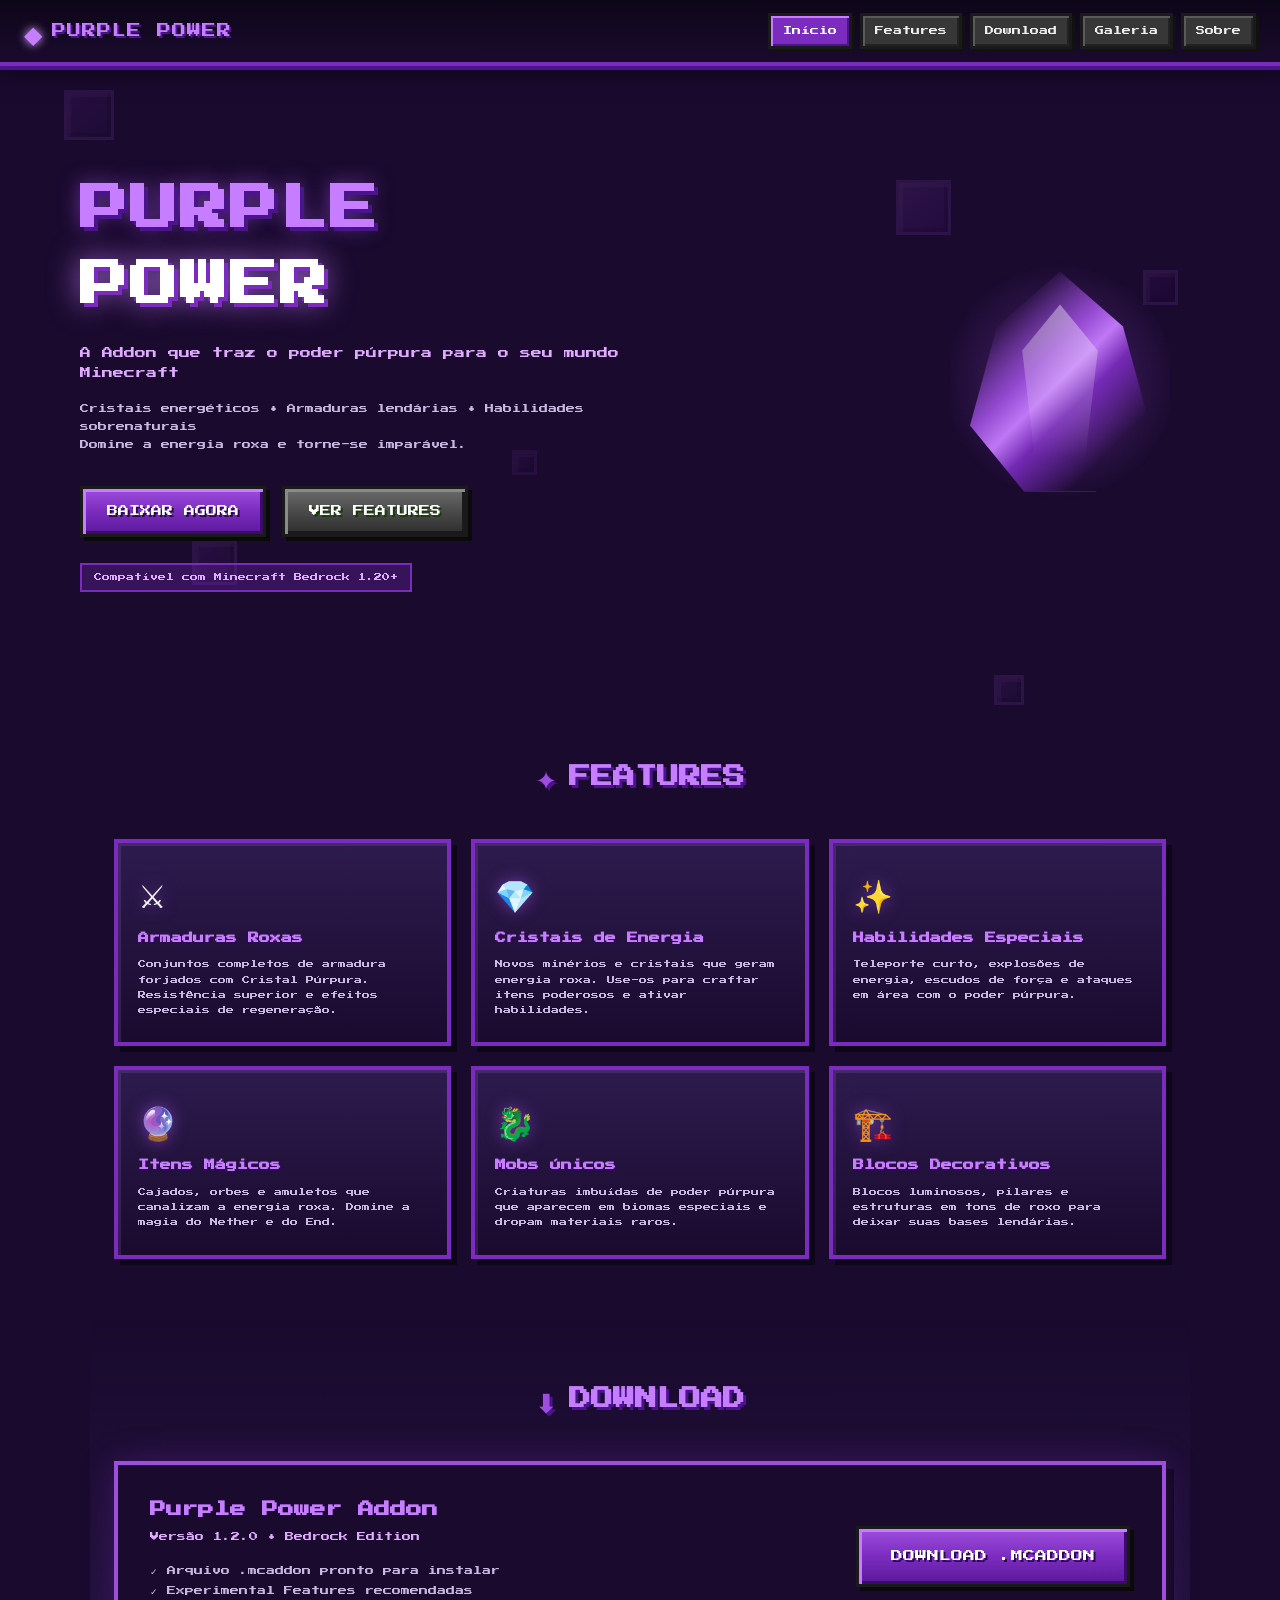
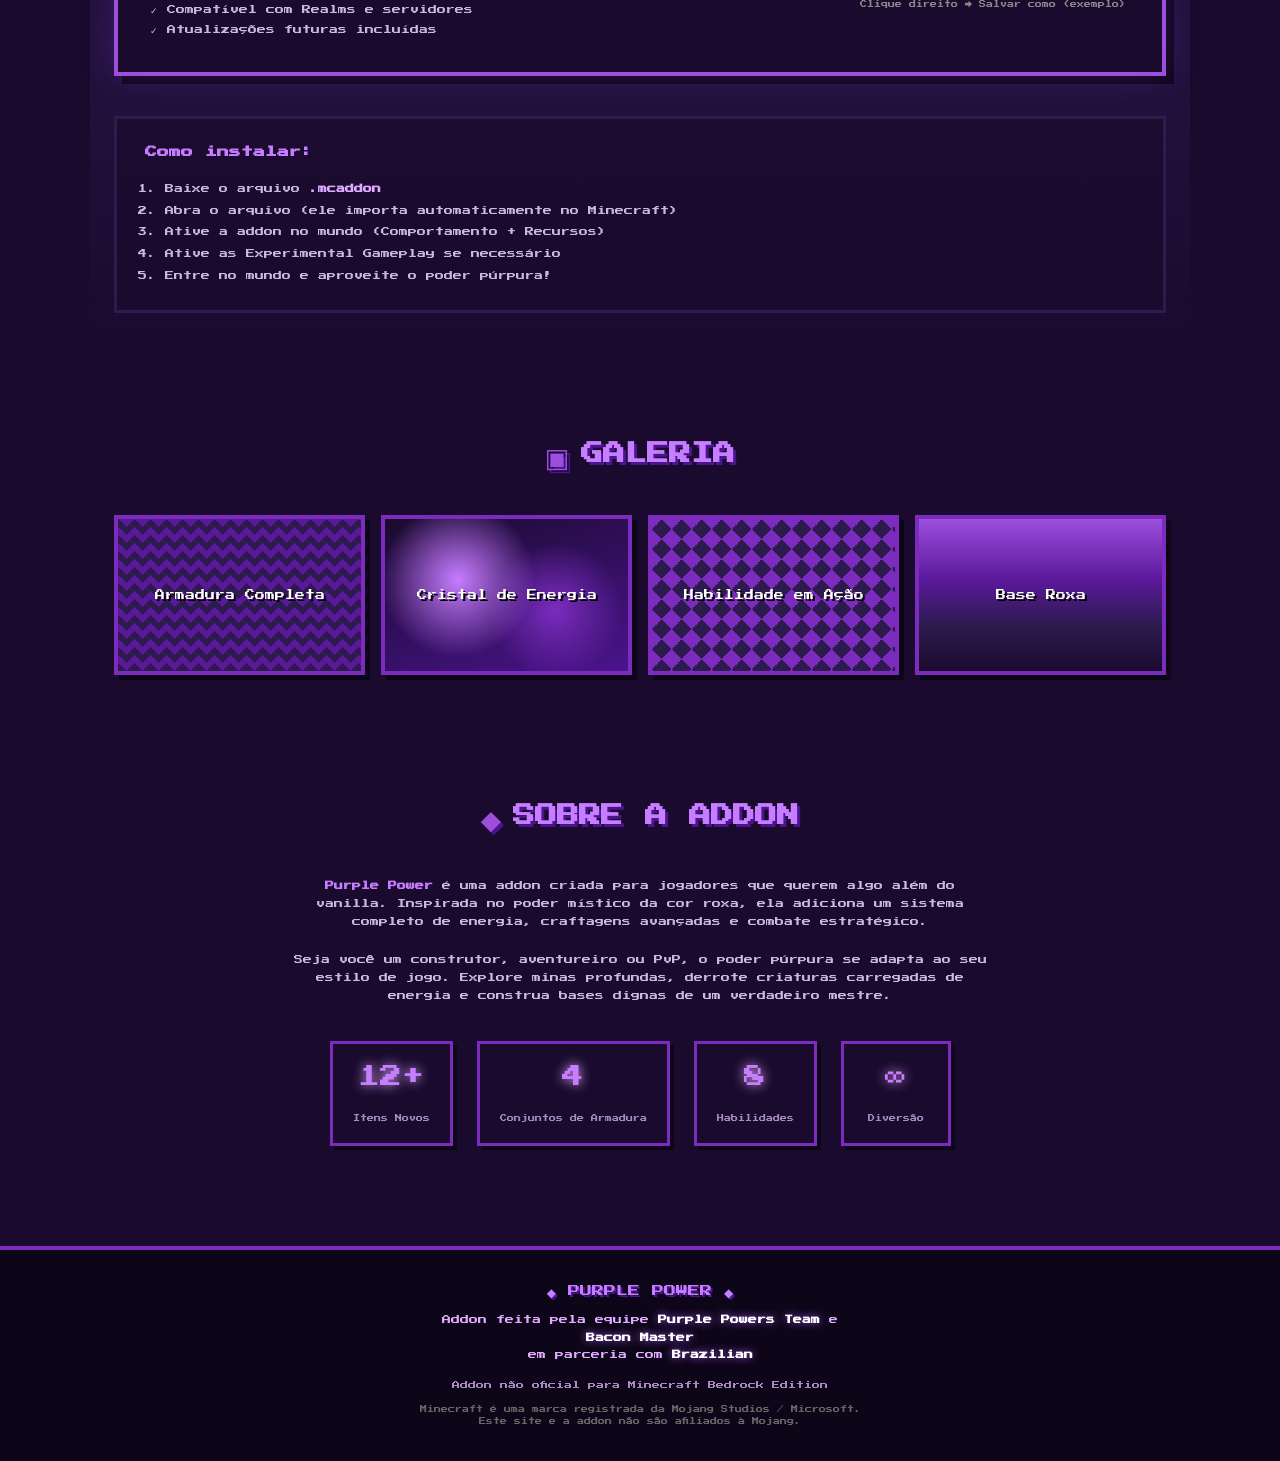
==== index.html @ 964c4b1c "Add files via upload" ====
<!DOCTYPE html>
<html lang="pt-BR">
<head>
  <meta charset="UTF-8">
  <meta name="viewport" content="width=device-width, initial-scale=1.0">
  <title>Purple Power | Addon Minecraft</title>
  <link rel="preconnect" href="https://fonts.googleapis.com">
  <link rel="preconnect" href="https://fonts.gstatic.com" crossorigin>
  <link href="https://fonts.googleapis.com/css2?family=Press+Start+2P&display=swap" rel="stylesheet">
  <link rel="stylesheet" href="styles.css">
</head>
<body>
  <!-- Background particles / blocks -->
  <div class="bg-blocks" aria-hidden="true">
    <div class="block b1"></div>
    <div class="block b2"></div>
    <div class="block b3"></div>
    <div class="block b4"></div>
    <div class="block b5"></div>
    <div class="block b6"></div>
  </div>

  <!-- Header / Navbar -->
  <header class="mc-header">
    <div class="logo">
      <span class="logo-icon">◆</span>
      <span class="logo-text">PURPLE POWER</span>
    </div>
    <nav class="mc-nav">
      <a href="#inicio" class="nav-btn active">Início</a>
      <a href="#features" class="nav-btn">Features</a>
      <a href="#download" class="nav-btn">Download</a>
      <a href="#galeria" class="nav-btn">Galeria</a>
      <a href="#sobre" class="nav-btn">Sobre</a>
    </nav>
  </header>

  <!-- Hero -->
  <section id="inicio" class="hero">
    <div class="hero-content">
      <h1 class="hero-title">
        <span class="title-line">PURPLE</span>
        <span class="title-line power">POWER</span>
      </h1>
      <p class="hero-subtitle">A Addon que traz o poder púrpura para o seu mundo Minecraft</p>
      <p class="hero-desc">
        Cristais energéticos • Armaduras lendárias • Habilidades sobrenaturais<br>
        Domine a energia roxa e torne-se imparável.
      </p>
      <div class="hero-buttons">
        <a href="#download" class="mc-button primary">
          <span class="btn-inner">BAIXAR AGORA</span>
        </a>
        <a href="#features" class="mc-button secondary">
          <span class="btn-inner">VER FEATURES</span>
        </a>
      </div>
      <div class="version-badge">
        Compatível com Minecraft Bedrock 1.20+
      </div>
    </div>
    <div class="hero-visual">
      <div class="crystal-container">
        <div class="crystal"></div>
        <div class="crystal-glow"></div>
      </div>
    </div>
  </section>

  <!-- Features -->
  <section id="features" class="section features">
    <h2 class="section-title">
      <span class="title-icon">✦</span> FEATURES
    </h2>
    <div class="features-grid">
      <div class="feature-card">
        <div class="feature-icon">⚔️</div>
        <h3>Armaduras Roxas</h3>
        <p>Conjuntos completos de armadura forjados com Cristal Púrpura. Resistência superior e efeitos especiais de regeneração.</p>
      </div>
      <div class="feature-card">
        <div class="feature-icon">💎</div>
        <h3>Cristais de Energia</h3>
        <p>Novos minérios e cristais que geram energia roxa. Use-os para craftar itens poderosos e ativar habilidades.</p>
      </div>
      <div class="feature-card">
        <div class="feature-icon">✨</div>
        <h3>Habilidades Especiais</h3>
        <p>Teleporte curto, explosões de energia, escudos de força e ataques em área com o poder púrpura.</p>
      </div>
      <div class="feature-card">
        <div class="feature-icon">🔮</div>
        <h3>Itens Mágicos</h3>
        <p>Cajados, orbes e amuletos que canalizam a energia roxa. Domine a magia do Nether e do End.</p>
      </div>
      <div class="feature-card">
        <div class="feature-icon">🐉</div>
        <h3>Mobs Únicos</h3>
        <p>Criaturas imbuídas de poder púrpura que aparecem em biomas especiais e dropam materiais raros.</p>
      </div>
      <div class="feature-card">
        <div class="feature-icon">🏗️</div>
        <h3>Blocos Decorativos</h3>
        <p>Blocos luminosos, pilares e estruturas em tons de roxo para deixar suas bases lendárias.</p>
      </div>
    </div>
  </section>

  <!-- Download -->
  <section id="download" class="section download">
    <h2 class="section-title">
      <span class="title-icon">⬇</span> DOWNLOAD
    </h2>
    <div class="download-box">
      <div class="download-info">
        <h3>Purple Power Addon</h3>
        <p class="version">Versão 1.2.0 • Bedrock Edition</p>
        <ul class="download-list">
          <li>✓ Arquivo .mcaddon pronto para instalar</li>
          <li>✓ Experimental Features recomendadas</li>
          <li>✓ Compatível com Realms e servidores</li>
          <li>✓ Atualizações futuras incluídas</li>
        </ul>
      </div>
      <div class="download-actions">
        <a href="#" class="mc-button primary large" onclick="alert('Em um site real, este botão baixaria o arquivo .mcaddon')">
          <span class="btn-inner">DOWNLOAD .MCADDON</span>
        </a>
        <p class="download-note">Clique direito → Salvar como (exemplo)</p>
      </div>
    </div>
    <div class="install-steps">
      <h3>Como instalar:</h3>
      <ol>
        <li>Baixe o arquivo <strong>.mcaddon</strong></li>
        <li>Abra o arquivo (ele importa automaticamente no Minecraft)</li>
        <li>Ative a addon no mundo (Comportamento + Recursos)</li>
        <li>Ative as Experimental Gameplay se necessário</li>
        <li>Entre no mundo e aproveite o poder púrpura!</li>
      </ol>
    </div>
  </section>

  <!-- Galeria -->
  <section id="galeria" class="section gallery">
    <h2 class="section-title">
      <span class="title-icon">▣</span> GALERIA
    </h2>
    <div class="gallery-grid">
      <div class="gallery-item">
        <div class="placeholder-img img1">
          <span>Armadura Completa</span>
        </div>
      </div>
      <div class="gallery-item">
        <div class="placeholder-img img2">
          <span>Cristal de Energia</span>
        </div>
      </div>
      <div class="gallery-item">
        <div class="placeholder-img img3">
          <span>Habilidade em Ação</span>
        </div>
      </div>
      <div class="gallery-item">
        <div class="placeholder-img img4">
          <span>Base Roxa</span>
        </div>
      </div>
    </div>
  </section>

  <!-- Sobre -->
  <section id="sobre" class="section about">
    <h2 class="section-title">
      <span class="title-icon">◆</span> SOBRE A ADDON
    </h2>
    <div class="about-content">
      <p>
        <strong>Purple Power</strong> é uma addon criada para jogadores que querem algo além do vanilla.
        Inspirada no poder místico da cor roxa, ela adiciona um sistema completo de energia,
        craftagens avançadas e combate estratégico.
      </p>
      <p>
        Seja você um construtor, aventureiro ou PvP, o poder púrpura se adapta ao seu estilo de jogo.
        Explore minas profundas, derrote criaturas carregadas de energia e construa bases dignas de um verdadeiro mestre.
      </p>
      <div class="stats">
        <div class="stat">
          <span class="stat-num">12+</span>
          <span class="stat-label">Itens Novos</span>
        </div>
        <div class="stat">
          <span class="stat-num">4</span>
          <span class="stat-label">Conjuntos de Armadura</span>
        </div>
        <div class="stat">
          <span class="stat-num">8</span>
          <span class="stat-label">Habilidades</span>
        </div>
        <div class="stat">
          <span class="stat-num">∞</span>
          <span class="stat-label">Diversão</span>
        </div>
      </div>
    </div>
  </section>

  <!-- Footer -->
  <footer class="mc-footer">
    <div class="footer-content">
      <p class="footer-logo">◆ PURPLE POWER ◆</p>
      <p class="footer-credits">
        Addon feita pela equipe <strong>Purple Powers Team</strong> e<br>
        <strong>Bacon Master</strong><br>
        em parceria com <strong>Brazilian</strong>
      </p>
      <p class="footer-text">Addon não oficial para Minecraft Bedrock Edition</p>
      <p class="footer-disclaimer">
        Minecraft é uma marca registrada da Mojang Studios / Microsoft.<br>
        Este site e a addon não são afiliados à Mojang.
      </p>
    </div>
  </footer>

  <script>
    // Smooth scroll e active nav
    document.querySelectorAll('.nav-btn').forEach(btn => {
      btn.addEventListener('click', function(e) {
        document.querySelectorAll('.nav-btn').forEach(b => b.classList.remove('active'));
        this.classList.add('active');
      });
    });

    // Simple parallax on blocks
    window.addEventListener('scroll', () => {
      const scrolled = window.pageYOffset;
      document.querySelectorAll('.block').forEach((block, i) => {
        const speed = (i + 1) * 0.05;
        block.style.transform = `translateY(${scrolled * speed}px) rotate(${scrolled * 0.02}deg)`;
      });
    });
  </script>
</body>
</html>
---- styles.css ----
/* ============================================
   PURPLE POWER - Minecraft Style Website
   ============================================ */

:root {
  --purple-dark: #1a0a2e;
  --purple-mid: #2d1b4e;
  --purple-main: #7b2cbf;
  --purple-bright: #9d4edd;
  --purple-light: #c77dff;
  --purple-glow: #e0aaff;
  --mc-green: #3c8527;
  --mc-green-dark: #2a641c;
  --mc-brown: #5c4033;
  --mc-gray: #373737;
  --mc-light: #c6c6c6;
  --text-white: #f0f0f0;
  --text-shadow: #1a1a1a;
}

* {
  margin: 0;
  padding: 0;
  box-sizing: border-box;
}

html {
  scroll-behavior: smooth;
}

body {
  font-family: 'Press Start 2P', system-ui, monospace;
  background: var(--purple-dark);
  color: var(--text-white);
  line-height: 1.6;
  overflow-x: hidden;
  min-height: 100vh;
  image-rendering: pixelated;
  -webkit-font-smoothing: none;
}

/* Background floating blocks */
.bg-blocks {
  position: fixed;
  inset: 0;
  pointer-events: none;
  z-index: 0;
  overflow: hidden;
}

.block {
  position: absolute;
  width: 40px;
  height: 40px;
  background: linear-gradient(135deg, var(--purple-main), var(--purple-mid));
  border: 3px solid var(--purple-bright);
  opacity: 0.15;
  box-shadow: 
    inset 4px 4px 0 rgba(255,255,255,0.2),
    inset -4px -4px 0 rgba(0,0,0,0.3);
}

.b1 { top: 10%; left: 5%; width: 50px; height: 50px; }
.b2 { top: 30%; right: 8%; width: 35px; height: 35px; background: linear-gradient(135deg, #5a189a, #240046); }
.b3 { top: 60%; left: 15%; width: 45px; height: 45px; }
.b4 { top: 75%; right: 20%; width: 30px; height: 30px; }
.b5 { top: 20%; left: 70%; width: 55px; height: 55px; background: linear-gradient(135deg, #9d4edd, #5a189a); }
.b6 { top: 50%; left: 40%; width: 25px; height: 25px; opacity: 0.1; }

/* ========== HEADER ========== */
.mc-header {
  position: sticky;
  top: 0;
  z-index: 100;
  display: flex;
  justify-content: space-between;
  align-items: center;
  padding: 12px 24px;
  background: linear-gradient(180deg, #0d0618 0%, #1a0a2e 100%);
  border-bottom: 4px solid var(--purple-main);
  box-shadow: 0 4px 0 #4a148c, 0 8px 20px rgba(0,0,0,0.5);
}

.logo {
  display: flex;
  align-items: center;
  gap: 10px;
}

.logo-icon {
  font-size: 24px;
  color: var(--purple-light);
  text-shadow: 0 0 10px var(--purple-glow);
}

.logo-text {
  font-size: 14px;
  color: var(--purple-light);
  text-shadow: 2px 2px 0 #4a148c;
  letter-spacing: 1px;
}

.mc-nav {
  display: flex;
  gap: 8px;
  flex-wrap: wrap;
}

.nav-btn {
  font-family: 'Press Start 2P', monospace;
  font-size: 9px;
  padding: 8px 12px;
  color: var(--text-white);
  text-decoration: none;
  background: var(--mc-gray);
  border: 3px solid #1a1a1a;
  box-shadow: 
    inset 2px 2px 0 #5a5a5a,
    inset -2px -2px 0 #222,
    3px 3px 0 #111;
  transition: all 0.1s;
  image-rendering: pixelated;
}

.nav-btn:hover,
.nav-btn.active {
  background: var(--purple-main);
  box-shadow: 
    inset 2px 2px 0 var(--purple-light),
    inset -2px -2px 0 #4a148c,
    3px 3px 0 #111;
  color: #fff;
}

.nav-btn:active {
  transform: translate(2px, 2px);
  box-shadow: 
    inset 2px 2px 0 #4a148c,
    inset -2px -2px 0 var(--purple-light),
    1px 1px 0 #111;
}

/* ========== HERO ========== */
.hero {
  position: relative;
  z-index: 1;
  display: flex;
  align-items: center;
  justify-content: space-between;
  gap: 40px;
  padding: 60px 40px;
  max-width: 1200px;
  margin: 0 auto;
  min-height: 70vh;
}

.hero-content {
  flex: 1;
  max-width: 600px;
}

.hero-title {
  margin-bottom: 20px;
}

.title-line {
  display: block;
  font-size: clamp(28px, 6vw, 48px);
  color: var(--purple-light);
  text-shadow: 
    4px 4px 0 #4a148c,
    0 0 20px rgba(157, 78, 221, 0.6);
  letter-spacing: 2px;
}

.title-line.power {
  color: #fff;
  text-shadow: 
    4px 4px 0 var(--purple-main),
    0 0 30px rgba(199, 125, 255, 0.8);
}

.hero-subtitle {
  font-size: 11px;
  color: var(--purple-glow);
  margin-bottom: 16px;
  line-height: 1.8;
}

.hero-desc {
  font-size: 9px;
  color: #c9b8e0;
  margin-bottom: 32px;
  line-height: 2;
}

.hero-buttons {
  display: flex;
  gap: 16px;
  flex-wrap: wrap;
  margin-bottom: 24px;
}

/* Minecraft-style buttons */
.mc-button {
  display: inline-block;
  text-decoration: none;
  font-family: 'Press Start 2P', monospace;
  position: relative;
  cursor: pointer;
}

.mc-button .btn-inner {
  display: block;
  padding: 14px 24px;
  font-size: 11px;
  color: #fff;
  background: linear-gradient(180deg, #5a8c3a 0%, var(--mc-green) 50%, var(--mc-green-dark) 100%);
  border: 3px solid #1a1a1a;
  box-shadow: 
    inset 3px 3px 0 #7cb85a,
    inset -3px -3px 0 #1e4d13,
    4px 4px 0 #0a0a0a;
  transition: all 0.1s;
  text-shadow: 2px 2px 0 #1a3a0a;
}

.mc-button.primary .btn-inner {
  background: linear-gradient(180deg, #9d4edd 0%, var(--purple-main) 50%, #5a189a 100%);
  box-shadow: 
    inset 3px 3px 0 var(--purple-light),
    inset -3px -3px 0 #3c096c,
    4px 4px 0 #0a0a0a;
  text-shadow: 2px 2px 0 #2d0a4e;
}

.mc-button.secondary .btn-inner {
  background: linear-gradient(180deg, #6b6b6b 0%, #4a4a4a 50%, #2d2d2d 100%);
  box-shadow: 
    inset 3px 3px 0 #8a8a8a,
    inset -3px -3px 0 #1a1a1a,
    4px 4px 0 #0a0a0a;
}

.mc-button:hover .btn-inner {
  filter: brightness(1.15);
}

.mc-button:active .btn-inner {
  transform: translate(3px, 3px);
  box-shadow: 
    inset 3px 3px 0 #3c096c,
    inset -3px -3px 0 var(--purple-light),
    1px 1px 0 #0a0a0a;
}

.mc-button.large .btn-inner {
  padding: 18px 32px;
  font-size: 12px;
}

.version-badge {
  display: inline-block;
  font-size: 8px;
  padding: 6px 12px;
  background: rgba(123, 44, 191, 0.3);
  border: 2px solid var(--purple-main);
  color: var(--purple-glow);
}

/* Crystal visual */
.hero-visual {
  flex: 0 0 280px;
  display: flex;
  justify-content: center;
  align-items: center;
}

.crystal-container {
  position: relative;
  width: 180px;
  height: 220px;
}

.crystal {
  width: 100%;
  height: 100%;
  background: 
    linear-gradient(135deg, 
      transparent 20%, 
      rgba(157, 78, 221, 0.9) 40%, 
      rgba(199, 125, 255, 0.95) 50%, 
      rgba(123, 44, 191, 0.9) 60%, 
      transparent 80%);
  clip-path: polygon(50% 0%, 85% 25%, 100% 70%, 70% 100%, 30% 100%, 0% 70%, 15% 25%);
  box-shadow: 
    0 0 40px rgba(157, 78, 221, 0.8),
    0 0 80px rgba(123, 44, 191, 0.4);
  animation: crystalPulse 3s ease-in-out infinite;
  position: relative;
}

.crystal::before {
  content: '';
  position: absolute;
  inset: 15%;
  background: linear-gradient(180deg, rgba(255,255,255,0.4), transparent);
  clip-path: polygon(50% 0%, 80% 30%, 70% 100%, 30% 100%, 20% 30%);
}

.crystal-glow {
  position: absolute;
  inset: -20px;
  background: radial-gradient(circle, rgba(157, 78, 221, 0.4) 0%, transparent 70%);
  animation: glowPulse 3s ease-in-out infinite;
  z-index: -1;
}

@keyframes crystalPulse {
  0%, 100% { transform: scale(1) translateY(0); }
  50% { transform: scale(1.05) translateY(-8px); }
}

@keyframes glowPulse {
  0%, 100% { opacity: 0.6; transform: scale(1); }
  50% { opacity: 1; transform: scale(1.1); }
}

/* ========== SECTIONS ========== */
.section {
  position: relative;
  z-index: 1;
  padding: 60px 24px;
  max-width: 1100px;
  margin: 0 auto;
}

.section-title {
  font-size: clamp(16px, 3vw, 22px);
  text-align: center;
  margin-bottom: 40px;
  color: var(--purple-light);
  text-shadow: 3px 3px 0 #4a148c;
  display: flex;
  align-items: center;
  justify-content: center;
  gap: 12px;
}

.title-icon {
  color: var(--purple-bright);
  font-size: 1.2em;
}

/* Features grid */
.features-grid {
  display: grid;
  grid-template-columns: repeat(auto-fit, minmax(280px, 1fr));
  gap: 20px;
}

.feature-card {
  background: linear-gradient(180deg, #2d1b4e 0%, #1a0a2e 100%);
  border: 4px solid var(--purple-main);
  padding: 24px 20px;
  box-shadow: 
    inset 3px 3px 0 rgba(199, 125, 255, 0.15),
    6px 6px 0 #0d0618;
  transition: transform 0.15s, box-shadow 0.15s;
}

.feature-card:hover {
  transform: translateY(-4px);
  box-shadow: 
    inset 3px 3px 0 rgba(199, 125, 255, 0.25),
    8px 10px 0 #0d0618;
  border-color: var(--purple-bright);
}

.feature-icon {
  font-size: 32px;
  margin-bottom: 12px;
  filter: drop-shadow(0 0 8px rgba(157, 78, 221, 0.6));
}

.feature-card h3 {
  font-size: 11px;
  color: var(--purple-light);
  margin-bottom: 10px;
  text-shadow: 2px 2px 0 #2d0a4e;
}

.feature-card p {
  font-size: 8px;
  color: #c9b8e0;
  line-height: 1.9;
}

/* Download section */
.download {
  background: linear-gradient(180deg, transparent, rgba(45, 27, 78, 0.5), transparent);
}

.download-box {
  display: flex;
  flex-wrap: wrap;
  gap: 30px;
  justify-content: space-between;
  align-items: center;
  background: #1a0a2e;
  border: 4px solid var(--purple-bright);
  padding: 32px;
  box-shadow: 0 0 30px rgba(123, 44, 191, 0.3), 8px 8px 0 #0d0618;
  margin-bottom: 40px;
}

.download-info h3 {
  font-size: 16px;
  color: var(--purple-light);
  margin-bottom: 8px;
}

.download-info .version {
  font-size: 9px;
  color: var(--purple-glow);
  margin-bottom: 16px;
}

.download-list {
  list-style: none;
  font-size: 9px;
  color: #c9b8e0;
  line-height: 2.2;
}

.download-actions {
  text-align: center;
}

.download-note {
  font-size: 7px;
  color: #888;
  margin-top: 12px;
}

.install-steps {
  background: rgba(26, 10, 46, 0.8);
  border: 3px solid var(--purple-mid);
  padding: 24px 28px;
}

.install-steps h3 {
  font-size: 12px;
  color: var(--purple-light);
  margin-bottom: 16px;
}

.install-steps ol {
  font-size: 9px;
  color: #c9b8e0;
  padding-left: 20px;
  line-height: 2.4;
}

.install-steps strong {
  color: var(--purple-glow);
}

/* Gallery */
.gallery-grid {
  display: grid;
  grid-template-columns: repeat(auto-fit, minmax(220px, 1fr));
  gap: 16px;
}

.gallery-item {
  border: 4px solid var(--purple-main);
  box-shadow: 5px 5px 0 #0d0618;
  overflow: hidden;
  transition: transform 0.15s;
}

.gallery-item:hover {
  transform: scale(1.03);
  border-color: var(--purple-bright);
}

.placeholder-img {
  aspect-ratio: 16/10;
  display: flex;
  align-items: center;
  justify-content: center;
  font-size: 10px;
  color: #fff;
  text-shadow: 2px 2px 0 #000;
  background-size: 16px 16px;
}

.img1 {
  background: 
    linear-gradient(135deg, #5a189a 25%, transparent 25%) -8px 0 / 16px 16px,
    linear-gradient(225deg, #5a189a 25%, transparent 25%) -8px 0 / 16px 16px,
    linear-gradient(315deg, #5a189a 25%, transparent 25%) 0 0 / 16px 16px,
    linear-gradient(45deg, #5a189a 25%, #2d1b4e 25%) 0 0 / 16px 16px;
  background-color: #3c096c;
}

.img2 {
  background: 
    radial-gradient(circle at 30% 40%, var(--purple-light) 0%, transparent 40%),
    radial-gradient(circle at 70% 60%, var(--purple-main) 0%, transparent 35%),
    linear-gradient(160deg, #1a0a2e, #4a148c);
}

.img3 {
  background: 
    linear-gradient(45deg, #7b2cbf 25%, transparent 25%) 0 0 / 20px 20px,
    linear-gradient(-45deg, #7b2cbf 25%, transparent 25%) 0 0 / 20px 20px,
    linear-gradient(45deg, transparent 75%, #7b2cbf 75%) 0 0 / 20px 20px,
    linear-gradient(-45deg, transparent 75%, #7b2cbf 75%) 0 0 / 20px 20px,
    #2d1b4e;
}

.img4 {
  background: 
    linear-gradient(180deg, #9d4edd 0%, #5a189a 40%, #2d1b4e 70%, #1a0a2e 100%);
}

/* About */
.about-content {
  max-width: 700px;
  margin: 0 auto;
  text-align: center;
}

.about-content p {
  font-size: 9px;
  color: #c9b8e0;
  line-height: 2;
  margin-bottom: 20px;
}

.about-content strong {
  color: var(--purple-light);
}

.stats {
  display: flex;
  justify-content: center;
  gap: 24px;
  flex-wrap: wrap;
  margin-top: 36px;
}

.stat {
  background: #1a0a2e;
  border: 3px solid var(--purple-main);
  padding: 16px 20px;
  min-width: 110px;
  box-shadow: 4px 4px 0 #0d0618;
}

.stat-num {
  display: block;
  font-size: 22px;
  color: var(--purple-light);
  text-shadow: 0 0 12px var(--purple-glow);
  margin-bottom: 6px;
}

.stat-label {
  font-size: 7px;
  color: #a78bc0;
}

/* ========== FOOTER ========== */
.mc-footer {
  position: relative;
  z-index: 1;
  background: #0d0618;
  border-top: 4px solid var(--purple-main);
  padding: 32px 24px;
  text-align: center;
  margin-top: 40px;
}

.footer-logo {
  font-size: 12px;
  color: var(--purple-light);
  margin-bottom: 10px;
  text-shadow: 2px 2px 0 #4a148c;
}

.footer-credits {
  font-size: 9px;
  color: var(--purple-glow);
  margin-bottom: 16px;
  line-height: 1.9;
}

.footer-credits strong {
  color: #fff;
  text-shadow: 0 0 8px var(--purple-bright);
}

.footer-text {
  font-size: 8px;
  color: #a78bc0;
  margin-bottom: 12px;
}

.footer-disclaimer {
  font-size: 7px;
  color: #666;
  line-height: 1.8;
}

/* ========== RESPONSIVE ========== */
@media (max-width: 768px) {
  .mc-header {
    flex-direction: column;
    gap: 12px;
    padding: 12px 16px;
  }

  .mc-nav {
    justify-content: center;
  }

  .nav-btn {
    font-size: 7px;
    padding: 6px 8px;
  }

  .hero {
    flex-direction: column;
    text-align: center;
    padding: 40px 20px;
  }

  .hero-visual {
    order: -1;
    flex: none;
  }

  .crystal-container {
    width: 140px;
    height: 170px;
  }

  .hero-buttons {
    justify-content: center;
  }

  .download-box {
    flex-direction: column;
    text-align: center;
  }

  .download-list {
    text-align: left;
  }

  .section {
    padding: 40px 16px;
  }
}

@media (max-width: 480px) {
  .logo-text {
    font-size: 11px;
  }

  .title-line {
    font-size: 24px;
  }

  .mc-button .btn-inner {
    padding: 12px 16px;
    font-size: 9px;
  }
}
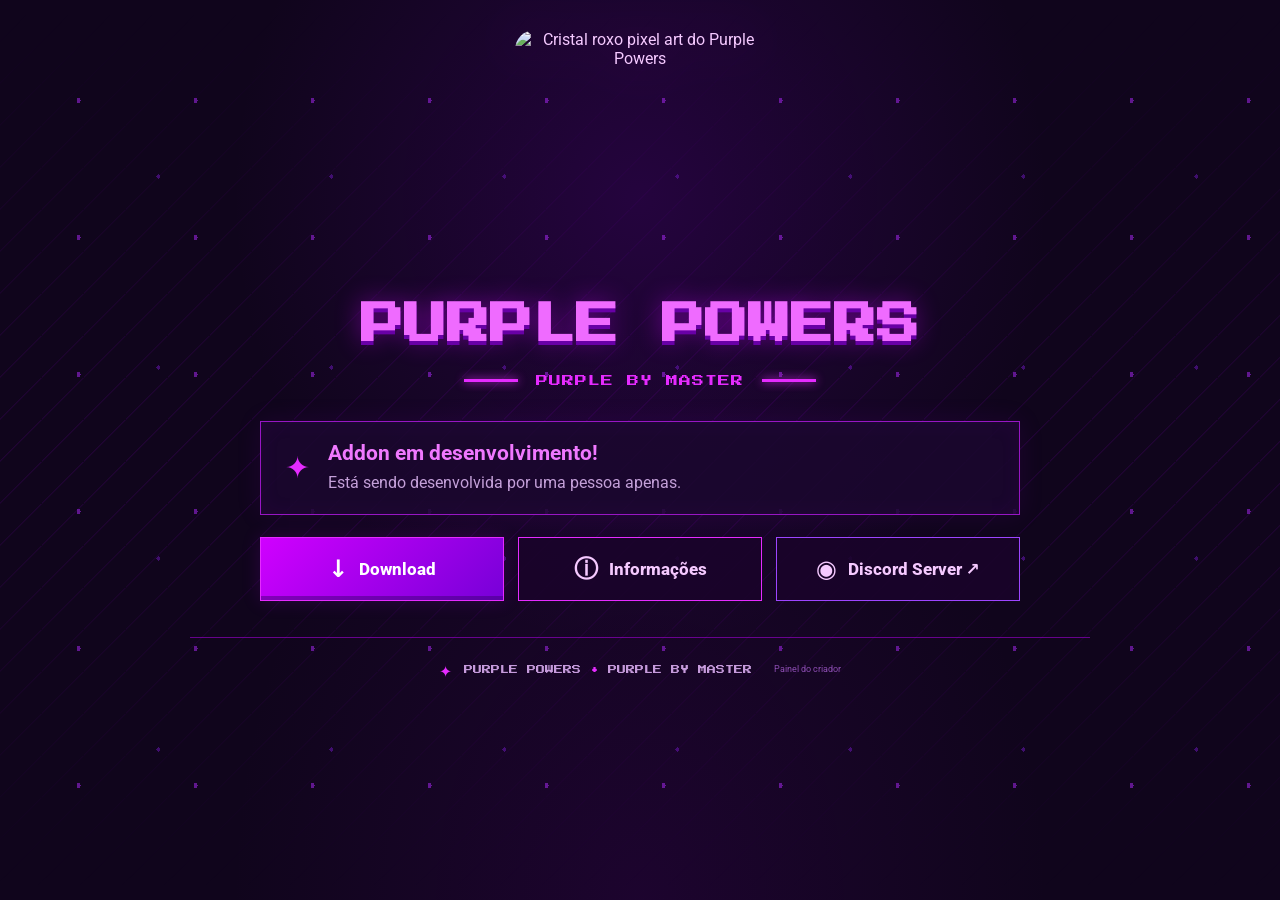
==== commit 1ae5d1e6: "Add files via upload" ====
--- a/index.html
+++ b/index.html
@@ -1,244 +1,41 @@
-<!DOCTYPE html>
+<!doctype html>
 <html lang="pt-BR">
 <head>
-  <meta charset="UTF-8">
-  <meta name="viewport" content="width=device-width, initial-scale=1.0">
-  <title>Purple Power | Addon Minecraft</title>
-  <link rel="preconnect" href="https://fonts.googleapis.com">
-  <link rel="preconnect" href="https://fonts.gstatic.com" crossorigin>
-  <link href="https://fonts.googleapis.com/css2?family=Press+Start+2P&display=swap" rel="stylesheet">
-  <link rel="stylesheet" href="styles.css">
+  <meta charset="utf-8">
+  <meta name="viewport" content="width=device-width, initial-scale=1">
+  <meta name="theme-color" content="#10051c">
+  <meta name="description" content="Purple Powers — addon para Minecraft Bedrock, Purple by Master.">
+  <title>Purple Powers | Purple by Master</title>
+  <link rel="stylesheet" href="style.css">
 </head>
 <body>
-  <!-- Background particles / blocks -->
-  <div class="bg-blocks" aria-hidden="true">
-    <div class="block b1"></div>
-    <div class="block b2"></div>
-    <div class="block b3"></div>
-    <div class="block b4"></div>
-    <div class="block b5"></div>
-    <div class="block b6"></div>
-  </div>
+  <div class="particles" aria-hidden="true"></div>
+  <main class="page home">
+    <header class="brand">
+      <img class="crystal" src="assets/purple-crystal.png" alt="Cristal roxo pixel art do Purple Powers">
+      <h1>PURPLE POWERS</h1>
+      <p class="byline"><span></span>PURPLE BY MASTER<span></span></p>
+    </header>
 
-  <!-- Header / Navbar -->
-  <header class="mc-header">
-    <div class="logo">
-      <span class="logo-icon">◆</span>
-      <span class="logo-text">PURPLE POWER</span>
-    </div>
-    <nav class="mc-nav">
-      <a href="#inicio" class="nav-btn active">Início</a>
-      <a href="#features" class="nav-btn">Features</a>
-      <a href="#download" class="nav-btn">Download</a>
-      <a href="#galeria" class="nav-btn">Galeria</a>
-      <a href="#sobre" class="nav-btn">Sobre</a>
+    <section class="notice">
+      <span class="notice-icon" aria-hidden="true">✦</span>
+      <div><h2>Addon em desenvolvimento!</h2><p>Está sendo desenvolvida por uma pessoa apenas.</p></div>
+    </section>
+
+    <nav class="actions" aria-label="Links principais">
+      <!-- Troque #download pelo link direto do arquivo .mcaddon quando estiver pronto. -->
+      <a class="button primary" href="#download" id="download-button"><span aria-hidden="true">↓</span> Download</a>
+      <a class="button" href="informacoes.html"><span aria-hidden="true">ⓘ</span> Informações</a>
+      <a class="button discord" href="https://discord.gg/XKQfaAktDk" target="_blank" rel="noopener noreferrer"><span aria-hidden="true">◉</span> Discord Server ↗</a>
     </nav>
-  </header>
-
-  <!-- Hero -->
-  <section id="inicio" class="hero">
-    <div class="hero-content">
-      <h1 class="hero-title">
-        <span class="title-line">PURPLE</span>
-        <span class="title-line power">POWER</span>
-      </h1>
-      <p class="hero-subtitle">A Addon que traz o poder púrpura para o seu mundo Minecraft</p>
-      <p class="hero-desc">
-        Cristais energéticos • Armaduras lendárias • Habilidades sobrenaturais<br>
-        Domine a energia roxa e torne-se imparável.
-      </p>
-      <div class="hero-buttons">
-        <a href="#download" class="mc-button primary">
-          <span class="btn-inner">BAIXAR AGORA</span>
-        </a>
-        <a href="#features" class="mc-button secondary">
-          <span class="btn-inner">VER FEATURES</span>
-        </a>
-      </div>
-      <div class="version-badge">
-        Compatível com Minecraft Bedrock 1.20+
-      </div>
-    </div>
-    <div class="hero-visual">
-      <div class="crystal-container">
-        <div class="crystal"></div>
-        <div class="crystal-glow"></div>
-      </div>
-    </div>
-  </section>
-
-  <!-- Features -->
-  <section id="features" class="section features">
-    <h2 class="section-title">
-      <span class="title-icon">✦</span> FEATURES
-    </h2>
-    <div class="features-grid">
-      <div class="feature-card">
-        <div class="feature-icon">⚔️</div>
-        <h3>Armaduras Roxas</h3>
-        <p>Conjuntos completos de armadura forjados com Cristal Púrpura. Resistência superior e efeitos especiais de regeneração.</p>
-      </div>
-      <div class="feature-card">
-        <div class="feature-icon">💎</div>
-        <h3>Cristais de Energia</h3>
-        <p>Novos minérios e cristais que geram energia roxa. Use-os para craftar itens poderosos e ativar habilidades.</p>
-      </div>
-      <div class="feature-card">
-        <div class="feature-icon">✨</div>
-        <h3>Habilidades Especiais</h3>
-        <p>Teleporte curto, explosões de energia, escudos de força e ataques em área com o poder púrpura.</p>
-      </div>
-      <div class="feature-card">
-        <div class="feature-icon">🔮</div>
-        <h3>Itens Mágicos</h3>
-        <p>Cajados, orbes e amuletos que canalizam a energia roxa. Domine a magia do Nether e do End.</p>
-      </div>
-      <div class="feature-card">
-        <div class="feature-icon">🐉</div>
-        <h3>Mobs Únicos</h3>
-        <p>Criaturas imbuídas de poder púrpura que aparecem em biomas especiais e dropam materiais raros.</p>
-      </div>
-      <div class="feature-card">
-        <div class="feature-icon">🏗️</div>
-        <h3>Blocos Decorativos</h3>
-        <p>Blocos luminosos, pilares e estruturas em tons de roxo para deixar suas bases lendárias.</p>
-      </div>
-    </div>
-  </section>
-
-  <!-- Download -->
-  <section id="download" class="section download">
-    <h2 class="section-title">
-      <span class="title-icon">⬇</span> DOWNLOAD
-    </h2>
-    <div class="download-box">
-      <div class="download-info">
-        <h3>Purple Power Addon</h3>
-        <p class="version">Versão 1.2.0 • Bedrock Edition</p>
-        <ul class="download-list">
-          <li>✓ Arquivo .mcaddon pronto para instalar</li>
-          <li>✓ Experimental Features recomendadas</li>
-          <li>✓ Compatível com Realms e servidores</li>
-          <li>✓ Atualizações futuras incluídas</li>
-        </ul>
-      </div>
-      <div class="download-actions">
-        <a href="#" class="mc-button primary large" onclick="alert('Em um site real, este botão baixaria o arquivo .mcaddon')">
-          <span class="btn-inner">DOWNLOAD .MCADDON</span>
-        </a>
-        <p class="download-note">Clique direito → Salvar como (exemplo)</p>
-      </div>
-    </div>
-    <div class="install-steps">
-      <h3>Como instalar:</h3>
-      <ol>
-        <li>Baixe o arquivo <strong>.mcaddon</strong></li>
-        <li>Abra o arquivo (ele importa automaticamente no Minecraft)</li>
-        <li>Ative a addon no mundo (Comportamento + Recursos)</li>
-        <li>Ative as Experimental Gameplay se necessário</li>
-        <li>Entre no mundo e aproveite o poder púrpura!</li>
-      </ol>
-    </div>
-  </section>
-
-  <!-- Galeria -->
-  <section id="galeria" class="section gallery">
-    <h2 class="section-title">
-      <span class="title-icon">▣</span> GALERIA
-    </h2>
-    <div class="gallery-grid">
-      <div class="gallery-item">
-        <div class="placeholder-img img1">
-          <span>Armadura Completa</span>
-        </div>
-      </div>
-      <div class="gallery-item">
-        <div class="placeholder-img img2">
-          <span>Cristal de Energia</span>
-        </div>
-      </div>
-      <div class="gallery-item">
-        <div class="placeholder-img img3">
-          <span>Habilidade em Ação</span>
-        </div>
-      </div>
-      <div class="gallery-item">
-        <div class="placeholder-img img4">
-          <span>Base Roxa</span>
-        </div>
-      </div>
-    </div>
-  </section>
-
-  <!-- Sobre -->
-  <section id="sobre" class="section about">
-    <h2 class="section-title">
-      <span class="title-icon">◆</span> SOBRE A ADDON
-    </h2>
-    <div class="about-content">
-      <p>
-        <strong>Purple Power</strong> é uma addon criada para jogadores que querem algo além do vanilla.
-        Inspirada no poder místico da cor roxa, ela adiciona um sistema completo de energia,
-        craftagens avançadas e combate estratégico.
-      </p>
-      <p>
-        Seja você um construtor, aventureiro ou PvP, o poder púrpura se adapta ao seu estilo de jogo.
-        Explore minas profundas, derrote criaturas carregadas de energia e construa bases dignas de um verdadeiro mestre.
-      </p>
-      <div class="stats">
-        <div class="stat">
-          <span class="stat-num">12+</span>
-          <span class="stat-label">Itens Novos</span>
-        </div>
-        <div class="stat">
-          <span class="stat-num">4</span>
-          <span class="stat-label">Conjuntos de Armadura</span>
-        </div>
-        <div class="stat">
-          <span class="stat-num">8</span>
-          <span class="stat-label">Habilidades</span>
-        </div>
-        <div class="stat">
-          <span class="stat-num">∞</span>
-          <span class="stat-label">Diversão</span>
-        </div>
-      </div>
-    </div>
-  </section>
-
-  <!-- Footer -->
-  <footer class="mc-footer">
-    <div class="footer-content">
-      <p class="footer-logo">◆ PURPLE POWER ◆</p>
-      <p class="footer-credits">
-        Addon feita pela equipe <strong>Purple Powers Team</strong> e<br>
-        <strong>Bacon Master</strong><br>
-        em parceria com <strong>Brazilian</strong>
-      </p>
-      <p class="footer-text">Addon não oficial para Minecraft Bedrock Edition</p>
-      <p class="footer-disclaimer">
-        Minecraft é uma marca registrada da Mojang Studios / Microsoft.<br>
-        Este site e a addon não são afiliados à Mojang.
-      </p>
-    </div>
-  </footer>
-
+    <p class="download-note" id="download">O download será disponibilizado aqui quando a próxima versão estiver pronta.</p>
+    <footer><span class="footer-mark">✦</span><p>PURPLE POWERS <span>•</span> PURPLE BY MASTER</p><a href="admin.html" style="color:#8d4eb3;text-decoration:none;font:9px Roboto,sans-serif;margin-left:10px">Painel do criador</a></footer>
+  </main>
   <script>
-    // Smooth scroll e active nav
-    document.querySelectorAll('.nav-btn').forEach(btn => {
-      btn.addEventListener('click', function(e) {
-        document.querySelectorAll('.nav-btn').forEach(b => b.classList.remove('active'));
-        this.classList.add('active');
-      });
-    });
-
-    // Simple parallax on blocks
-    window.addEventListener('scroll', () => {
-      const scrolled = window.pageYOffset;
-      document.querySelectorAll('.block').forEach((block, i) => {
-        const speed = (i + 1) * 0.05;
-        block.style.transform = `translateY(${scrolled * speed}px) rotate(${scrolled * 0.02}deg)`;
-      });
+    document.getElementById('download-button').addEventListener('click', function (event) {
+      event.preventDefault();
+      document.getElementById('download').classList.toggle('visible');
+      document.getElementById('download').scrollIntoView({behavior:'smooth', block:'center'});
     });
   </script>
 </body>
--- a/style.css
+++ b/style.css
@@ -0,0 +1,81 @@
+@import url('https://fonts.googleapis.com/css2?family=Press+Start+2P&family=Roboto:wght@400;500;600;700;800&display=swap');
+
+:root {
+  --bg: #10051c;
+  --panel: rgba(27, 7, 47, .86);
+  --purple: #a000ed;
+  --magenta: #e52bff;
+  --light: #f4c8ff;
+  --muted: #c4a0d9;
+  --line: rgba(202, 29, 255, .72);
+}
+* { box-sizing: border-box; }
+html { scroll-behavior: smooth; }
+body {
+  margin: 0; min-height: 100vh; color: var(--light);
+  background:
+    radial-gradient(ellipse at 50% 22%, rgba(102, 0, 170, .24), transparent 45%),
+    radial-gradient(ellipse at 50% 100%, rgba(80, 0, 120, .2), transparent 45%),
+    var(--bg);
+  font-family: Roboto, system-ui, sans-serif; overflow-x: hidden;
+}
+body::before {
+  content: ""; position: fixed; inset: 0; pointer-events: none; opacity: .5;
+  background-image: radial-gradient(#b02bff 2px, transparent 2px), radial-gradient(#6e19bd 2px, transparent 2px);
+  background-size: 117px 137px, 173px 191px; background-position: 20px 32px, 72px 81px;
+}
+.particles { position: fixed; inset: 0; pointer-events: none; opacity: .15;
+  background: linear-gradient(135deg, transparent 48%, #9d00e8 49%, transparent 51%);
+  background-size: 42px 42px; mask-image: linear-gradient(to bottom, transparent, black, transparent);
+}
+.page { position: relative; width: min(900px, calc(100% - 32px)); margin: 0 auto; padding: 30px 0 24px; }
+.brand, .info-heading { text-align: center; }
+.crystal { display: block; width: min(250px, 54vw); aspect-ratio: 1; object-fit: cover; margin: 0 auto 12px; mix-blend-mode: screen; border-radius: 20px; filter: drop-shadow(0 0 22px rgba(187, 0, 255, .2)); }
+h1 { font-family: "Press Start 2P", monospace; color: #ef6bff; text-shadow: 0 4px 0 #6800a6, 0 0 25px rgba(205, 0, 255, .45); }
+.brand h1 { font-size: clamp(22px, 5vw, 43px); line-height: 1.55; margin: 8px 0 16px; }
+.byline { display: flex; justify-content: center; align-items: center; gap: 18px; font: 12px "Press Start 2P", monospace; letter-spacing: 1px; color: var(--magenta); }
+.byline span { width: 54px; height: 3px; background: var(--magenta); box-shadow: 0 0 10px var(--magenta); }
+.notice { margin: 34px auto 22px; display: flex; gap: 18px; align-items: center; padding: 19px 24px; max-width: 760px; border: 1px solid var(--line); background: var(--panel); box-shadow: 0 0 24px rgba(145, 0, 220, .1), inset 0 0 20px rgba(132, 0, 180, .08); }
+.notice-icon { font-size: 30px; color: var(--magenta); }
+.notice h2 { margin: 0 0 6px; color: #f078ff; font-size: 21px; }
+.notice p { margin: 0; color: var(--muted); line-height: 1.5; }
+.actions { display: grid; grid-template-columns: repeat(3, 1fr); gap: 14px; max-width: 760px; margin: 0 auto; }
+.button { display: flex; justify-content: center; align-items: center; gap: 11px; min-height: 62px; padding: 15px 16px; border: 1px solid var(--magenta); color: #f5c9ff; text-decoration: none; text-align: center; font-weight: 800; font-size: 17px; background: rgba(26, 4, 43, .9); transition: transform .18s ease, box-shadow .18s ease, background .18s ease; }
+.button span { font-size: 24px; }
+.button:hover { transform: translateY(-3px); box-shadow: 0 0 22px rgba(222, 0, 255, .35); }
+.button.primary { color: white; background: linear-gradient(135deg, #d000ff, #7700d8); box-shadow: inset 0 -4px rgba(54, 0, 106, .45), 0 0 18px rgba(179, 0, 255, .16); }
+.button.discord { border-color: #9d45ff; }
+.download-note { display: none; max-width: 760px; margin: 14px auto 0; padding: 15px; border-left: 3px solid var(--magenta); color: var(--muted); background: rgba(32, 5, 49, .9); line-height: 1.5; }
+.download-note.visible { display: block; }
+footer { margin: 36px auto 0; padding-top: 18px; border-top: 1px solid rgba(174, 0, 231, .55); display: flex; align-items: center; justify-content: center; gap: 12px; color: #c69bdc; font: 9px "Press Start 2P", monospace; text-align: center; }
+footer span { color: var(--magenta); }
+.footer-mark { font-size: 21px; }
+.back-link { display: inline-block; color: #e6a6ff; text-decoration: none; margin: 0 0 30px; font-weight: 700; }
+.back-link:hover { color: white; }
+.info-page { max-width: 780px; }
+.small-crystal { width: 92px; height: 92px; object-fit: cover; border-radius: 12px; mix-blend-mode: screen; }
+.eyebrow { color: var(--magenta); font: 10px "Press Start 2P", monospace; }
+.info-heading h1 { font-size: clamp(20px, 4vw, 32px); line-height: 1.6; margin: 15px 0 8px; }
+.subtitle { color: var(--muted); margin-bottom: 28px; }
+.info-card { padding: 23px; margin: 16px 0; border: 1px solid rgba(190, 37, 255, .55); background: var(--panel); box-shadow: inset 0 0 20px rgba(120, 0, 170, .06); }
+.info-card h2 { margin: 0 0 15px; color: #f17aff; font-size: 20px; }
+.info-card h2 span { color: var(--magenta); margin-right: 8px; }
+.info-card p { line-height: 1.7; color: #efd7ff; }
+.info-card .muted { color: var(--muted); }
+.placeholder { border: 1px dashed rgba(202, 29, 255, .45); padding: 15px; background: rgba(50, 8, 72, .35); }
+.version { font-family: "Press Start 2P", monospace; font-size: 13px; color: #f36aff !important; }
+.info-discord { max-width: 300px; margin: 25px auto; }
+@media (max-width: 640px) {
+  .page { width: min(100% - 24px, 520px); padding-top: 20px; }
+  .crystal { width: min(210px, 55vw); }
+  .brand h1 { font-size: clamp(19px, 6vw, 29px); }
+  .byline { gap: 9px; font-size: 9px; }
+  .byline span { width: 25px; }
+  .notice { padding: 16px; gap: 12px; margin-top: 26px; }
+  .notice h2 { font-size: 17px; }
+  .notice p { font-size: 14px; }
+  .actions { grid-template-columns: 1fr; gap: 10px; }
+  .button { min-height: 54px; }
+  footer { font-size: 7px; }
+  .info-card { padding: 18px; }
+}
